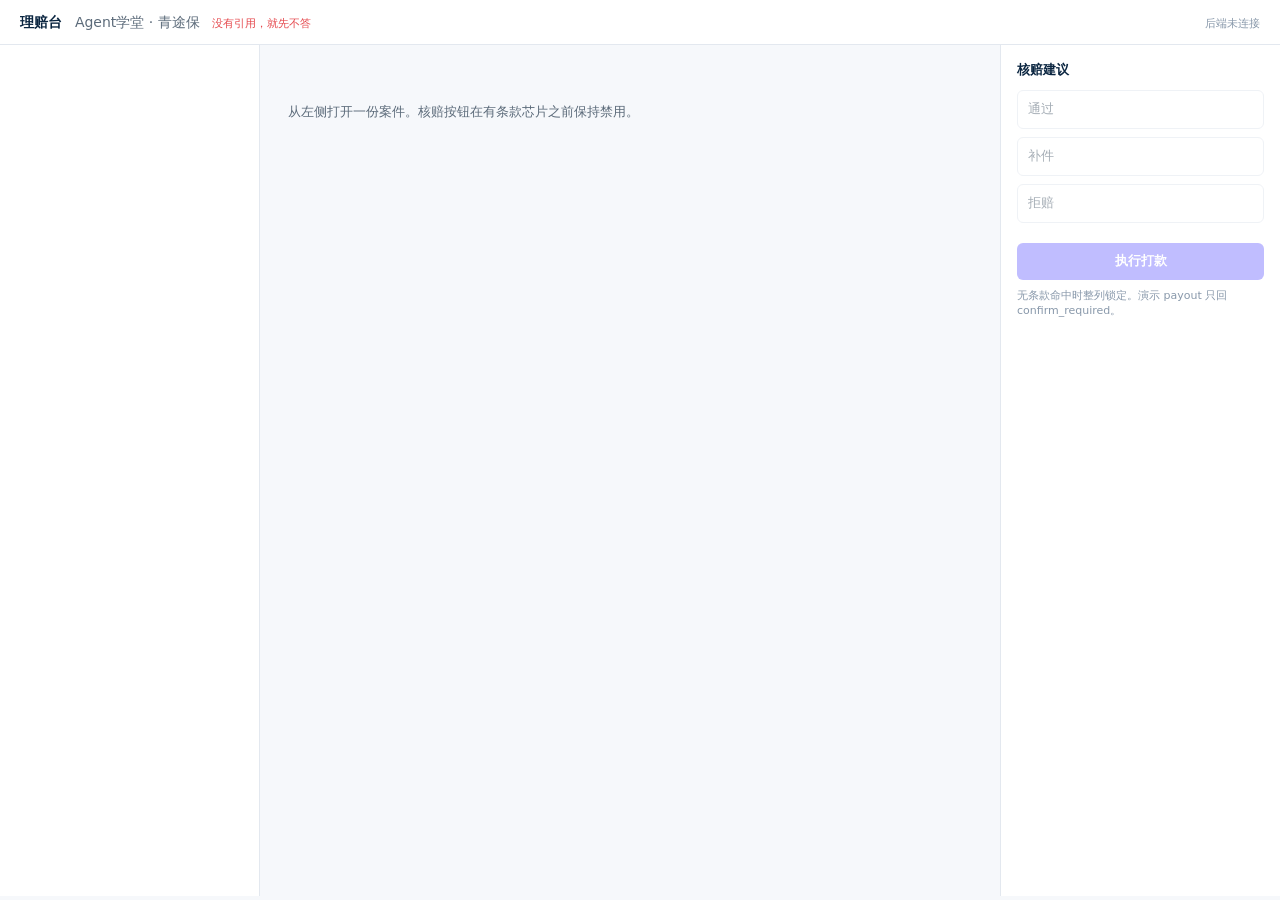
==== projects/claimdesk/src/claimdesk/static/index.html @ a87621c1 "Replace classroom capstones with ticket and claims ops desks. AskHall and IssueForge become a Week 5" ====
<!DOCTYPE html>
<html lang="zh-CN">
<head>
  <meta charset="utf-8" />
  <meta name="viewport" content="width=device-width, initial-scale=1" />
  <title>青途保 · 理赔台</title>
  <style>
    :root {
      --bg: #f6f8fb;
      --card: #ffffff;
      --line: #e3e8ef;
      --ink: #0a2540;
      --muted: #5c6b7a;
      --faint: #8898aa;
      --blurple: #635bff;
      --emerald: #0d9488;
      --emerald-bg: #ecfdf7;
      --rose: #e5484d;
      --rose-bg: #fff1f1;
      --amber: #b45309;
      --radius: 8px;
    }
    * { box-sizing: border-box; }
    html, body { height: 100%; }
    body {
      margin: 0; background: var(--bg); color: var(--ink);
      font: 13px/1.45 ui-sans-serif, system-ui, -apple-system, "Segoe UI", sans-serif;
    }
    button, input { font: inherit; }
    header {
      background: var(--card); border-bottom: 1px solid var(--line);
      padding: 12px 20px; display: flex; align-items: baseline; gap: 12px;
    }
    header h1 { margin: 0; font-size: 14px; font-weight: 600; }
    header h1 span { color: var(--muted); font-weight: 500; margin-left: 8px; }
    .rule { margin: 0; color: var(--rose); font-size: 11px; }
    .mode { margin-left: auto; color: var(--faint); font-size: 11px; }
    .shell { display: grid; grid-template-columns: 260px 1fr 280px; height: calc(100% - 49px); }
    .queue { border-right: 1px solid var(--line); background: var(--card); overflow: auto; }
    .qrow { padding: 10px 14px; border-bottom: 1px solid var(--line); cursor: pointer; }
    .qrow:hover { background: #f4f6fb; }
    .qrow.on { box-shadow: inset 2px 0 0 var(--blurple); background: #f4f6ff; }
    .qrow .t { font-size: 13px; }
    .qrow .m { color: var(--muted); font-size: 11px; font-variant-numeric: tabular-nums; margin-top: 2px; }
    .main { overflow: auto; padding: 18px 20px 40px; }
    .hero {
      background: var(--card); border: 1px solid var(--line); border-radius: var(--radius);
      padding: 16px 18px; display: flex; gap: 16px; align-items: flex-start;
    }
    .amt { font-size: 28px; font-weight: 600; letter-spacing: -0.03em; font-variant-numeric: tabular-nums; }
    .meta { color: var(--muted); font-size: 11px; margin-top: 4px; }
    .pill {
      border-radius: 999px; padding: 2px 8px; font-size: 11px; border: 1px solid var(--line);
      background: #f8fafc;
    }
    .pill.pass { color: var(--emerald); background: var(--emerald-bg); border-color: #c7f0e4; }
    .pill.deny, .pill.refuse { color: var(--rose); background: var(--rose-bg); border-color: #ffd4d4; }
    .pill.sup { color: var(--amber); background: #fff7ed; border-color: #fed7aa; }
    .banner {
      margin: 12px 0 0; padding: 8px 10px; border-radius: 6px;
      background: var(--rose-bg); color: #9f1239; border: 1px solid #ffd4d4; font-size: 12px;
    }
    .grid { display: grid; grid-template-columns: 1fr 1fr; gap: 12px; margin-top: 12px; }
    .card {
      background: var(--card); border: 1px solid var(--line); border-radius: var(--radius); padding: 12px 14px;
    }
    .card h3 { margin: 0 0 8px; font-size: 11px; letter-spacing: 0.06em; text-transform: uppercase; color: var(--muted); font-weight: 600; }
    .ev { display: flex; justify-content: space-between; padding: 6px 0; border-bottom: 1px solid #f0f3f7; font-size: 12px; }
    .ok { color: var(--emerald); } .no { color: var(--rose); }
    .chips { display: flex; flex-wrap: wrap; gap: 6px; }
    .chip {
      border: 1px solid #d6d3ff; background: #f4f3ff; color: #4338ca;
      border-radius: 999px; padding: 2px 8px; font-size: 11px; cursor: pointer;
      font-variant-numeric: tabular-nums;
    }
    .drawer {
      display: none; margin-top: 8px; padding: 8px; background: #0a2540; color: #e6edf5;
      font: 11px/1.45 ui-monospace, SFMono-Regular, Menlo, Consolas, monospace; white-space: pre-wrap;
      border-radius: 6px;
    }
    .drawer.open { display: block; }
    .letter { white-space: pre-wrap; font-size: 13px; }
    .audit { list-style: none; margin: 0; padding: 0; }
    .audit li { padding: 6px 0; border-bottom: 1px solid #f0f3f7; font-size: 12px; }
    .rail { border-left: 1px solid var(--line); background: var(--card); padding: 16px; }
    .rail h2 { margin: 0 0 10px; font-size: 13px; }
    .choice {
      width: 100%; margin: 0 0 8px; padding: 9px 10px; border-radius: 6px;
      border: 1px solid var(--line); background: #fff; text-align: left; cursor: not-allowed;
      color: var(--muted);
    }
    .choice[data-on="1"] { border-color: var(--blurple); color: var(--ink); box-shadow: inset 2px 0 0 var(--blurple); }
    .choice:disabled { opacity: 0.55; }
    .pay {
      width: 100%; margin-top: 12px; padding: 9px 10px; border: 0; border-radius: 6px;
      background: var(--blurple); color: #fff; font-weight: 600; cursor: pointer;
    }
    .pay:disabled { opacity: 0.4; cursor: not-allowed; }
    .hint { color: var(--faint); font-size: 11px; margin-top: 8px; }
    .empty { color: var(--muted); padding: 40px 8px; }
    @media (max-width: 980px) {
      .shell { grid-template-columns: 1fr; }
      .grid { grid-template-columns: 1fr; }
    }
  </style>
</head>
<body>
  <header>
    <h1>理赔台 <span>Agent学堂 · 青途保</span></h1>
    <p class="rule">没有引用，就先不答</p>
    <span class="mode" id="mode">检查中…</span>
  </header>
  <div class="shell">
    <aside class="queue" id="queue"></aside>
    <section class="main" id="main">
      <div class="empty">从左侧打开一份案件。核赔按钮在有条款芯片之前保持禁用。</div>
    </section>
    <aside class="rail">
      <h2>核赔建议</h2>
      <button class="choice" id="c-pass" disabled>通过</button>
      <button class="choice" id="c-sup" disabled>补件</button>
      <button class="choice" id="c-deny" disabled>拒赔</button>
      <button class="pay" id="pay" disabled>执行打款</button>
      <p class="hint" id="hint">无条款命中时整列锁定。演示 payout 只回 confirm_required。</p>
    </aside>
  </div>
  <script>
    let cases = [], active = null;
    const yuan = (n) => "¥" + Number(n || 0).toFixed(2);
    const recClass = (r) => ({"通过":"pass","补件":"sup","拒赔":"deny","拒审":"refuse"}[r] || "");

    async function boot() {
      try {
        const h = await (await fetch("/api/health")).json();
        document.getElementById("mode").textContent = h.llm ? "模型已开" : "抽取式 · 无 Key";
      } catch { document.getElementById("mode").textContent = "后端未连接"; }
      cases = (await (await fetch("/api/queue")).json()).cases || [];
      renderQueue();
      const want = new URLSearchParams(location.search).get("case");
      const pick = cases.find((c) => c.case_id === want || (c.claim || {}).fixture_id === want) || cases[0];
      if (pick) openCase(pick.case_id);
    }

    function renderQueue() {
      const el = document.getElementById("queue");
      el.innerHTML = "";
      cases.forEach((c) => {
        const cl = c.claim || {};
        const rec = (c.decision || {}).recommendation || "";
        const div = document.createElement("div");
        div.className = "qrow" + (active === c.case_id ? " on" : "");
        div.innerHTML = `<div class="t">${esc(cl.insured_name || c.case_id)} · ${esc(cl.product === "freight" ? "运费险" : "意外险")}</div>
          <div class="m">${yuan(cl.amount_yuan)} · ${esc(rec)} · ${esc(c.policy_version || "")}</div>`;
        div.addEventListener("click", () => openCase(c.case_id));
        el.appendChild(div);
      });
    }

    async function openCase(id) {
      active = id;
      renderQueue();
      const d = await (await fetch("/api/case/" + encodeURIComponent(id))).json();
      const cl = d.claim || {};
      const rec = (d.decision || {}).recommendation || "";
      const cites = d.citations || [];
      const checks = ((d.docs || {}).checklist || []).map((x) =>
        `<div class="ev"><span>${esc(x.item)}</span><span class="${x.ok ? "ok" : "no"}">${x.ok ? "已交" : "缺"}</span></div>`
      ).join("");
      const chips = cites.map((c) => `<button class="chip" data-ref="${esc(c)}">${esc(c)}</button>`).join("");
      const atts = (cl.attachments || []).map((a) =>
        `<div class="ev"><span>${esc(a.name || a.file_id)}</span><span class="m">${esc(a.file_id || "")}</span></div>`
      ).join("");
      const audit = (d.audit || []).map((a) => `<li>${esc(role(a.role))} · ${esc(a.detail || a.action)}</li>`).join("");
      document.getElementById("main").innerHTML = `
        <div class="hero">
          <div>
            <div class="amt">${yuan(cl.amount_yuan)}</div>
            <div class="meta">${esc(cl.id)} · ${esc(cl.policy_no)} · 出险 ${esc((cl.incident_at || "").slice(0,10))}</div>
          </div>
          <span class="pill ${recClass(rec)}">${esc(rec || "待审")}</span>
          <span class="pill">条款 ${esc(d.policy_version || "—")}</span>
        </div>
        ${d.banner ? `<div class="banner">${esc(d.banner)}</div>` : ""}
        <div class="grid">
          <div class="card"><h3>材料质检</h3>${checks || "<div class='empty'>无清单</div>"}</div>
          <div class="card"><h3>证据</h3>${atts || "<div class='empty'>未列附件</div>"}</div>
        </div>
        <div class="card" style="margin-top:12px"><h3>条款引用</h3>
          <div class="chips">${chips || "<span class='hint'>无芯片 · 核赔锁定</span>"}</div>
          <pre class="drawer" id="drawer"></pre>
        </div>
        <div class="card" style="margin-top:12px"><h3>决定书草稿</h3>
          <div class="letter">${esc(d.draft_reply || "")}</div>
        </div>
        <div class="card" style="margin-top:12px"><h3>Audit</h3>
          <ul class="audit">${audit}</ul>
          <p class="hint">idempotency_key ${esc(d.idempotency_key || "")}</p>
        </div>`;
      const locked = cites.length === 0;
      ["c-pass","c-sup","c-deny"].forEach((id) => {
        const b = document.getElementById(id);
        b.disabled = locked;
        b.dataset.on = "0";
      });
      const map = {"通过":"c-pass","补件":"c-sup","拒赔":"c-deny"};
      if (map[rec]) document.getElementById(map[rec]).dataset.on = "1";
      document.getElementById("pay").disabled = true;
      document.getElementById("hint").textContent = locked
        ? "没有引用，就先不答。核赔列已锁定。"
        : "建议已写出。打款键对人开放，演示仍返回 confirm_required。";
      const drawer = document.getElementById("drawer");
      document.querySelectorAll(".chip").forEach((btn) => {
        btn.addEventListener("click", async () => {
          const cite = await (await fetch("/api/cite?ref=" + encodeURIComponent(btn.dataset.ref))).json();
          drawer.classList.add("open");
          drawer.textContent = cite.ok ? cite.snippet : (cite.error || "打不开");
        });
      });
    }

    function role(r) {
      return ({docs_check:"材料质检", clause:"条款员", adjudicator:"核赔员", store:"账本", human:"同事"}[r] || r);
    }
    function esc(s) {
      return String(s ?? "").replace(/[&<>"']/g, (c) => ({"&":"&amp;","<":"&lt;",">":"&gt;","\"":"&quot;","'":"&#39;"}[c]));
    }
    document.getElementById("pay").addEventListener("click", async () => {
      if (!active) return;
      const out = await (await fetch("/api/execute", {
        method: "POST", headers: {"Content-Type":"application/json"},
        body: JSON.stringify({case_id: active, confirm: true})
      })).json();
      document.getElementById("hint").textContent = out.message || "未打款";
    });
    boot();
  </script>
</body>
</html>
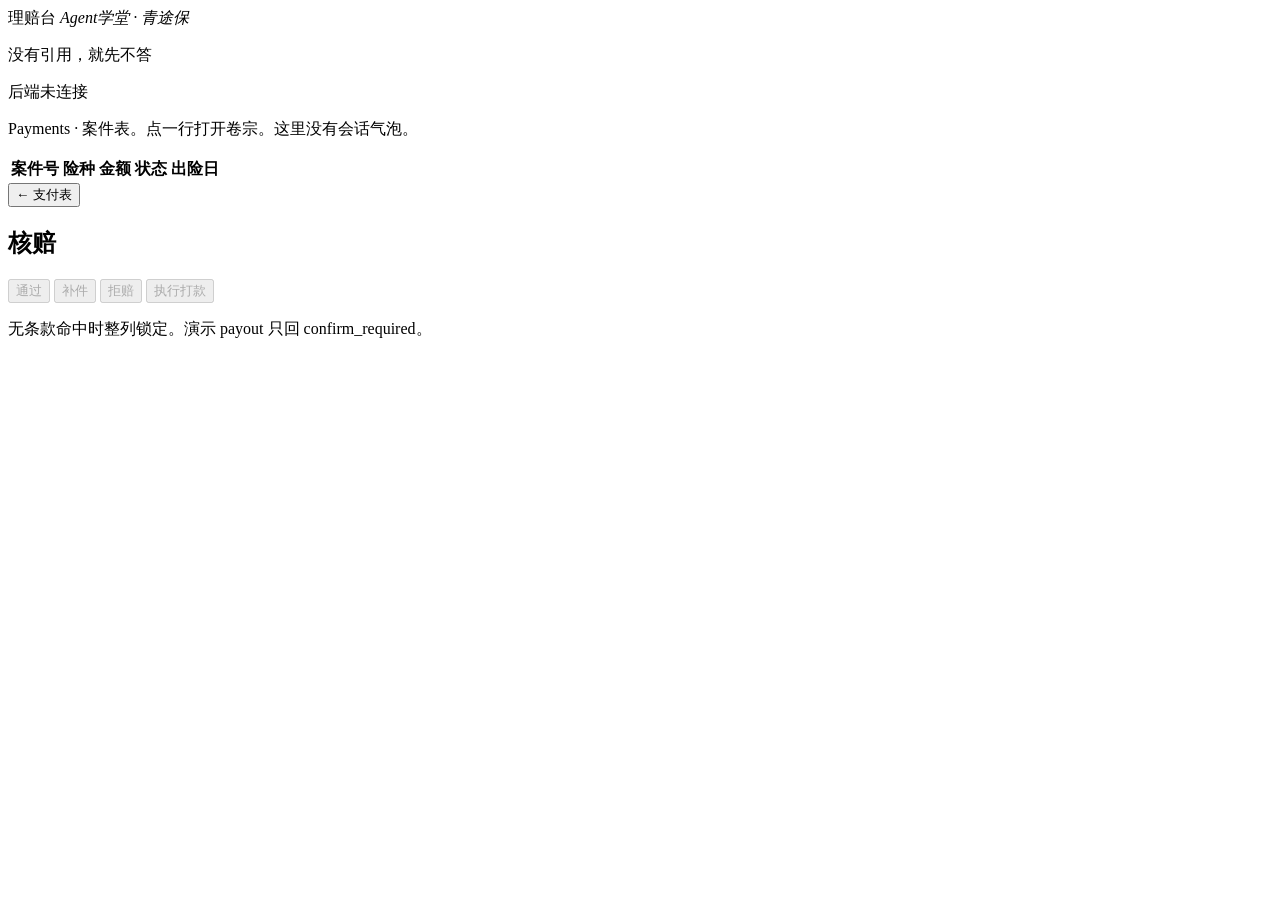
==== commit 70f7122e: "Split ticketdesk and claimdesk into two light design systems. 工单台 is a teal Intercom inbox (bubbles," ====
--- a/projects/claimdesk/src/claimdesk/static/index.html
+++ b/projects/claimdesk/src/claimdesk/static/index.html
@@ -4,233 +4,159 @@
   <meta charset="utf-8" />
   <meta name="viewport" content="width=device-width, initial-scale=1" />
   <title>青途保 · 理赔台</title>
-  <style>
-    :root {
-      --bg: #f6f8fb;
-      --card: #ffffff;
-      --line: #e3e8ef;
-      --ink: #0a2540;
-      --muted: #5c6b7a;
-      --faint: #8898aa;
-      --blurple: #635bff;
-      --emerald: #0d9488;
-      --emerald-bg: #ecfdf7;
-      --rose: #e5484d;
-      --rose-bg: #fff1f1;
-      --amber: #b45309;
-      --radius: 8px;
-    }
-    * { box-sizing: border-box; }
-    html, body { height: 100%; }
-    body {
-      margin: 0; background: var(--bg); color: var(--ink);
-      font: 13px/1.45 ui-sans-serif, system-ui, -apple-system, "Segoe UI", sans-serif;
-    }
-    button, input { font: inherit; }
-    header {
-      background: var(--card); border-bottom: 1px solid var(--line);
-      padding: 12px 20px; display: flex; align-items: baseline; gap: 12px;
-    }
-    header h1 { margin: 0; font-size: 14px; font-weight: 600; }
-    header h1 span { color: var(--muted); font-weight: 500; margin-left: 8px; }
-    .rule { margin: 0; color: var(--rose); font-size: 11px; }
-    .mode { margin-left: auto; color: var(--faint); font-size: 11px; }
-    .shell { display: grid; grid-template-columns: 260px 1fr 280px; height: calc(100% - 49px); }
-    .queue { border-right: 1px solid var(--line); background: var(--card); overflow: auto; }
-    .qrow { padding: 10px 14px; border-bottom: 1px solid var(--line); cursor: pointer; }
-    .qrow:hover { background: #f4f6fb; }
-    .qrow.on { box-shadow: inset 2px 0 0 var(--blurple); background: #f4f6ff; }
-    .qrow .t { font-size: 13px; }
-    .qrow .m { color: var(--muted); font-size: 11px; font-variant-numeric: tabular-nums; margin-top: 2px; }
-    .main { overflow: auto; padding: 18px 20px 40px; }
-    .hero {
-      background: var(--card); border: 1px solid var(--line); border-radius: var(--radius);
-      padding: 16px 18px; display: flex; gap: 16px; align-items: flex-start;
-    }
-    .amt { font-size: 28px; font-weight: 600; letter-spacing: -0.03em; font-variant-numeric: tabular-nums; }
-    .meta { color: var(--muted); font-size: 11px; margin-top: 4px; }
-    .pill {
-      border-radius: 999px; padding: 2px 8px; font-size: 11px; border: 1px solid var(--line);
-      background: #f8fafc;
-    }
-    .pill.pass { color: var(--emerald); background: var(--emerald-bg); border-color: #c7f0e4; }
-    .pill.deny, .pill.refuse { color: var(--rose); background: var(--rose-bg); border-color: #ffd4d4; }
-    .pill.sup { color: var(--amber); background: #fff7ed; border-color: #fed7aa; }
-    .banner {
-      margin: 12px 0 0; padding: 8px 10px; border-radius: 6px;
-      background: var(--rose-bg); color: #9f1239; border: 1px solid #ffd4d4; font-size: 12px;
-    }
-    .grid { display: grid; grid-template-columns: 1fr 1fr; gap: 12px; margin-top: 12px; }
-    .card {
-      background: var(--card); border: 1px solid var(--line); border-radius: var(--radius); padding: 12px 14px;
-    }
-    .card h3 { margin: 0 0 8px; font-size: 11px; letter-spacing: 0.06em; text-transform: uppercase; color: var(--muted); font-weight: 600; }
-    .ev { display: flex; justify-content: space-between; padding: 6px 0; border-bottom: 1px solid #f0f3f7; font-size: 12px; }
-    .ok { color: var(--emerald); } .no { color: var(--rose); }
-    .chips { display: flex; flex-wrap: wrap; gap: 6px; }
-    .chip {
-      border: 1px solid #d6d3ff; background: #f4f3ff; color: #4338ca;
-      border-radius: 999px; padding: 2px 8px; font-size: 11px; cursor: pointer;
-      font-variant-numeric: tabular-nums;
-    }
-    .drawer {
-      display: none; margin-top: 8px; padding: 8px; background: #0a2540; color: #e6edf5;
-      font: 11px/1.45 ui-monospace, SFMono-Regular, Menlo, Consolas, monospace; white-space: pre-wrap;
-      border-radius: 6px;
-    }
-    .drawer.open { display: block; }
-    .letter { white-space: pre-wrap; font-size: 13px; }
-    .audit { list-style: none; margin: 0; padding: 0; }
-    .audit li { padding: 6px 0; border-bottom: 1px solid #f0f3f7; font-size: 12px; }
-    .rail { border-left: 1px solid var(--line); background: var(--card); padding: 16px; }
-    .rail h2 { margin: 0 0 10px; font-size: 13px; }
-    .choice {
-      width: 100%; margin: 0 0 8px; padding: 9px 10px; border-radius: 6px;
-      border: 1px solid var(--line); background: #fff; text-align: left; cursor: not-allowed;
-      color: var(--muted);
-    }
-    .choice[data-on="1"] { border-color: var(--blurple); color: var(--ink); box-shadow: inset 2px 0 0 var(--blurple); }
-    .choice:disabled { opacity: 0.55; }
-    .pay {
-      width: 100%; margin-top: 12px; padding: 9px 10px; border: 0; border-radius: 6px;
-      background: var(--blurple); color: #fff; font-weight: 600; cursor: pointer;
-    }
-    .pay:disabled { opacity: 0.4; cursor: not-allowed; }
-    .hint { color: var(--faint); font-size: 11px; margin-top: 8px; }
-    .empty { color: var(--muted); padding: 40px 8px; }
-    @media (max-width: 980px) {
-      .shell { grid-template-columns: 1fr; }
-      .grid { grid-template-columns: 1fr; }
-    }
-  </style>
+  <link rel="stylesheet" href="/static/claimdesk.css" />
 </head>
-<body>
-  <header>
-    <h1>理赔台 <span>Agent学堂 · 青途保</span></h1>
-    <p class="rule">没有引用，就先不答</p>
-    <span class="mode" id="mode">检查中…</span>
+<body class="cd-body">
+  <header class="cd-bar">
+    <div class="cd-mark">理赔台 <em>Agent学堂 · 青途保</em></div>
+    <p class="cd-law">没有引用，就先不答</p>
+    <span class="cd-env" id="cd-env">检查中…</span>
   </header>
-  <div class="shell">
-    <aside class="queue" id="queue"></aside>
-    <section class="main" id="main">
-      <div class="empty">从左侧打开一份案件。核赔按钮在有条款芯片之前保持禁用。</div>
-    </section>
-    <aside class="rail">
-      <h2>核赔建议</h2>
-      <button class="choice" id="c-pass" disabled>通过</button>
-      <button class="choice" id="c-sup" disabled>补件</button>
-      <button class="choice" id="c-deny" disabled>拒赔</button>
-      <button class="pay" id="pay" disabled>执行打款</button>
-      <p class="hint" id="hint">无条款命中时整列锁定。演示 payout 只回 confirm_required。</p>
-    </aside>
-  </div>
+
+  <section class="cd-board" id="cd-board">
+    <p class="cd-caption">Payments · 案件表。点一行打开卷宗。这里没有会话气泡。</p>
+    <table class="cd-grid">
+      <thead>
+        <tr>
+          <th>案件号</th>
+          <th>险种</th>
+          <th class="cd-num">金额</th>
+          <th>状态</th>
+          <th>出险日</th>
+        </tr>
+      </thead>
+      <tbody id="cd-rows"></tbody>
+    </table>
+  </section>
+
+  <section class="cd-file" id="cd-file">
+    <button class="cd-back" id="cd-back" type="button">← 支付表</button>
+    <div class="cd-split">
+      <div class="cd-main" id="cd-main"></div>
+      <aside class="cd-col">
+        <h2>核赔</h2>
+        <button class="cd-act" id="cd-pass" disabled>通过</button>
+        <button class="cd-act" id="cd-sup" disabled>补件</button>
+        <button class="cd-act" id="cd-deny" disabled>拒赔</button>
+        <button class="cd-cash" id="cd-cash" disabled>执行打款</button>
+        <p class="cd-fine" id="cd-fine">无条款命中时整列锁定。演示 payout 只回 confirm_required。</p>
+      </aside>
+    </div>
+  </section>
+
   <script>
     let cases = [], active = null;
+    const $ = (id) => document.getElementById(id);
+    const esc = (s) => String(s ?? "").replace(/[&<>"']/g, (c) => ({
+      "&": "&amp;", "<": "&lt;", ">": "&gt;", "\"": "&quot;", "'": "&#39;"
+    }[c]));
     const yuan = (n) => "¥" + Number(n || 0).toFixed(2);
-    const recClass = (r) => ({"通过":"pass","补件":"sup","拒赔":"deny","拒审":"refuse"}[r] || "");
+    const product = (p) => p === "accident" ? "意外险" : "运费险";
+    const recClass = (r) => ({ "通过": "cd-st-ok", "补件": "cd-st-hold", "拒赔": "cd-st-no", "拒审": "cd-st-no" }[r] || "");
+    const role = (r) => ({ docs_check: "材料质检", clause: "条款员", adjudicator: "核赔员", store: "账本", human: "同事" }[r] || r);
 
-    async function boot() {
-      try {
-        const h = await (await fetch("/api/health")).json();
-        document.getElementById("mode").textContent = h.llm ? "模型已开" : "抽取式 · 无 Key";
-      } catch { document.getElementById("mode").textContent = "后端未连接"; }
-      cases = (await (await fetch("/api/queue")).json()).cases || [];
-      renderQueue();
-      const want = new URLSearchParams(location.search).get("case");
-      const pick = cases.find((c) => c.case_id === want || (c.claim || {}).fixture_id === want) || cases[0];
-      if (pick) openCase(pick.case_id);
+    function showBoard() {
+      $("cd-board").style.display = "block";
+      $("cd-file").classList.remove("cd-file-on");
+      active = null;
+      history.replaceState(null, "", location.pathname);
+      renderRows();
     }
 
-    function renderQueue() {
-      const el = document.getElementById("queue");
-      el.innerHTML = "";
-      cases.forEach((c) => {
+    function showFile() {
+      $("cd-board").style.display = "none";
+      $("cd-file").classList.add("cd-file-on");
+    }
+
+    function renderRows() {
+      $("cd-rows").innerHTML = cases.map((c) => {
         const cl = c.claim || {};
-        const rec = (c.decision || {}).recommendation || "";
-        const div = document.createElement("div");
-        div.className = "qrow" + (active === c.case_id ? " on" : "");
-        div.innerHTML = `<div class="t">${esc(cl.insured_name || c.case_id)} · ${esc(cl.product === "freight" ? "运费险" : "意外险")}</div>
-          <div class="m">${yuan(cl.amount_yuan)} · ${esc(rec)} · ${esc(c.policy_version || "")}</div>`;
-        div.addEventListener("click", () => openCase(c.case_id));
-        el.appendChild(div);
+        const rec = (c.decision || {}).recommendation || "待审";
+        return `<tr class="cd-tr" data-id="${esc(c.case_id)}">
+          <td>${esc(cl.id || c.case_id)}</td>
+          <td>${esc(product(cl.product))}</td>
+          <td class="cd-num">${yuan(cl.amount_yuan)}</td>
+          <td><span class="cd-st ${recClass(rec)}">${esc(rec)}</span></td>
+          <td>${esc((cl.incident_at || "").slice(0, 10))}</td>
+        </tr>`;
+      }).join("");
+      $("cd-rows").querySelectorAll(".cd-tr").forEach((tr) => {
+        tr.addEventListener("click", () => openCase(tr.dataset.id));
       });
     }
 
     async function openCase(id) {
       active = id;
-      renderQueue();
+      showFile();
       const d = await (await fetch("/api/case/" + encodeURIComponent(id))).json();
+      if (d.ok === false) return;
       const cl = d.claim || {};
       const rec = (d.decision || {}).recommendation || "";
       const cites = d.citations || [];
-      const checks = ((d.docs || {}).checklist || []).map((x) =>
-        `<div class="ev"><span>${esc(x.item)}</span><span class="${x.ok ? "ok" : "no"}">${x.ok ? "已交" : "缺"}</span></div>`
+      const tags = cites.map((x) => `<button class="cd-tag" type="button" data-ref="${esc(x)}">${esc(x)}</button>`).join("");
+      const thumbs = (cl.attachments || []).map((a) => {
+        const name = a.name || a.file_id || "文件";
+        const kind = a.kind || a.file_id || "";
+        return `<div class="cd-thumb"><div class="cd-thumb-mark">${esc(String(name).slice(0, 1))}</div>${esc(name)}<br>${esc(kind)}</div>`;
+      }).join("");
+      const log = (d.audit || []).map((a) =>
+        `<li class="cd-logitem"><b>${esc(role(a.role))}</b> · ${esc(a.detail || a.action)}</li>`
       ).join("");
-      const chips = cites.map((c) => `<button class="chip" data-ref="${esc(c)}">${esc(c)}</button>`).join("");
-      const atts = (cl.attachments || []).map((a) =>
-        `<div class="ev"><span>${esc(a.name || a.file_id)}</span><span class="m">${esc(a.file_id || "")}</span></div>`
-      ).join("");
-      const audit = (d.audit || []).map((a) => `<li>${esc(role(a.role))} · ${esc(a.detail || a.action)}</li>`).join("");
-      document.getElementById("main").innerHTML = `
-        <div class="hero">
-          <div>
-            <div class="amt">${yuan(cl.amount_yuan)}</div>
-            <div class="meta">${esc(cl.id)} · ${esc(cl.policy_no)} · 出险 ${esc((cl.incident_at || "").slice(0,10))}</div>
-          </div>
-          <span class="pill ${recClass(rec)}">${esc(rec || "待审")}</span>
-          <span class="pill">条款 ${esc(d.policy_version || "—")}</span>
-        </div>
-        ${d.banner ? `<div class="banner">${esc(d.banner)}</div>` : ""}
-        <div class="grid">
-          <div class="card"><h3>材料质检</h3>${checks || "<div class='empty'>无清单</div>"}</div>
-          <div class="card"><h3>证据</h3>${atts || "<div class='empty'>未列附件</div>"}</div>
-        </div>
-        <div class="card" style="margin-top:12px"><h3>条款引用</h3>
-          <div class="chips">${chips || "<span class='hint'>无芯片 · 核赔锁定</span>"}</div>
-          <pre class="drawer" id="drawer"></pre>
-        </div>
-        <div class="card" style="margin-top:12px"><h3>决定书草稿</h3>
-          <div class="letter">${esc(d.draft_reply || "")}</div>
-        </div>
-        <div class="card" style="margin-top:12px"><h3>Audit</h3>
-          <ul class="audit">${audit}</ul>
-          <p class="hint">idempotency_key ${esc(d.idempotency_key || "")}</p>
-        </div>`;
+      $("cd-main").innerHTML = `
+        <div class="cd-yen">${yuan(cl.amount_yuan)}</div>
+        <div class="cd-sub">${esc(cl.id)} · ${esc(cl.policy_no)} · 出险 ${esc((cl.incident_at || "").slice(0, 10))} · <span class="cd-st ${recClass(rec)}">${esc(rec || "待审")}</span> · ${esc(d.policy_version || "—")}</div>
+        <div class="cd-tags">${tags || `<span class="cd-fine">无条款标签</span>`}</div>
+        ${d.banner ? `<div class="cd-alert">${esc(d.banner)}</div>` : ""}
+        <ol class="cd-log">${log}</ol>
+        ${d.draft_reply ? `<div class="cd-letter">${esc(d.draft_reply)}</div>` : ""}
+        <div class="cd-thumbs">${thumbs || `<span class="cd-fine">无证据缩略图</span>`}</div>
+        <pre class="cd-snip" id="cd-snip"></pre>
+        <p class="cd-fine">idempotency_key ${esc(d.idempotency_key || "")}</p>`;
       const locked = cites.length === 0;
-      ["c-pass","c-sup","c-deny"].forEach((id) => {
-        const b = document.getElementById(id);
+      ["cd-pass", "cd-sup", "cd-deny"].forEach((bid) => {
+        const b = $(bid);
         b.disabled = locked;
-        b.dataset.on = "0";
+        b.classList.remove("cd-act-on");
       });
-      const map = {"通过":"c-pass","补件":"c-sup","拒赔":"c-deny"};
-      if (map[rec]) document.getElementById(map[rec]).dataset.on = "1";
-      document.getElementById("pay").disabled = true;
-      document.getElementById("hint").textContent = locked
+      const map = { "通过": "cd-pass", "补件": "cd-sup", "拒赔": "cd-deny" };
+      if (map[rec]) $(map[rec]).classList.add("cd-act-on");
+      $("cd-cash").disabled = true;
+      $("cd-fine").textContent = locked
         ? "没有引用，就先不答。核赔列已锁定。"
         : "建议已写出。打款键对人开放，演示仍返回 confirm_required。";
-      const drawer = document.getElementById("drawer");
-      document.querySelectorAll(".chip").forEach((btn) => {
+      $("cd-main").querySelectorAll(".cd-tag").forEach((btn) => {
         btn.addEventListener("click", async () => {
           const cite = await (await fetch("/api/cite?ref=" + encodeURIComponent(btn.dataset.ref))).json();
-          drawer.classList.add("open");
-          drawer.textContent = cite.ok ? cite.snippet : (cite.error || "打不开");
+          const snip = $("cd-snip");
+          snip.classList.add("cd-snip-on");
+          snip.textContent = cite.ok ? cite.snippet : (cite.error || "打不开");
         });
       });
+      history.replaceState(null, "", "?case=" + encodeURIComponent(id));
     }
 
-    function role(r) {
-      return ({docs_check:"材料质检", clause:"条款员", adjudicator:"核赔员", store:"账本", human:"同事"}[r] || r);
+    async function boot() {
+      try {
+        const h = await (await fetch("/api/health")).json();
+        $("cd-env").textContent = h.llm ? "模型已开" : "抽取式 · 无 Key";
+      } catch { $("cd-env").textContent = "后端未连接"; }
+      cases = ((await (await fetch("/api/queue")).json()).cases) || [];
+      renderRows();
+      const want = new URLSearchParams(location.search).get("case");
+      const pick = cases.find((c) => c.case_id === want || (c.claim || {}).fixture_id === want || (c.claim || {}).id === want);
+      if (want && pick) await openCase(pick.case_id);
+      else showBoard();
     }
-    function esc(s) {
-      return String(s ?? "").replace(/[&<>"']/g, (c) => ({"&":"&amp;","<":"&lt;",">":"&gt;","\"":"&quot;","'":"&#39;"}[c]));
-    }
-    document.getElementById("pay").addEventListener("click", async () => {
+
+    $("cd-back").addEventListener("click", showBoard);
+    $("cd-cash").addEventListener("click", async () => {
       if (!active) return;
       const out = await (await fetch("/api/execute", {
-        method: "POST", headers: {"Content-Type":"application/json"},
-        body: JSON.stringify({case_id: active, confirm: true})
+        method: "POST",
+        headers: { "Content-Type": "application/json" },
+        body: JSON.stringify({ case_id: active, confirm: true }),
       })).json();
-      document.getElementById("hint").textContent = out.message || "未打款";
+      $("cd-fine").textContent = out.message || "未打款";
     });
     boot();
   </script>
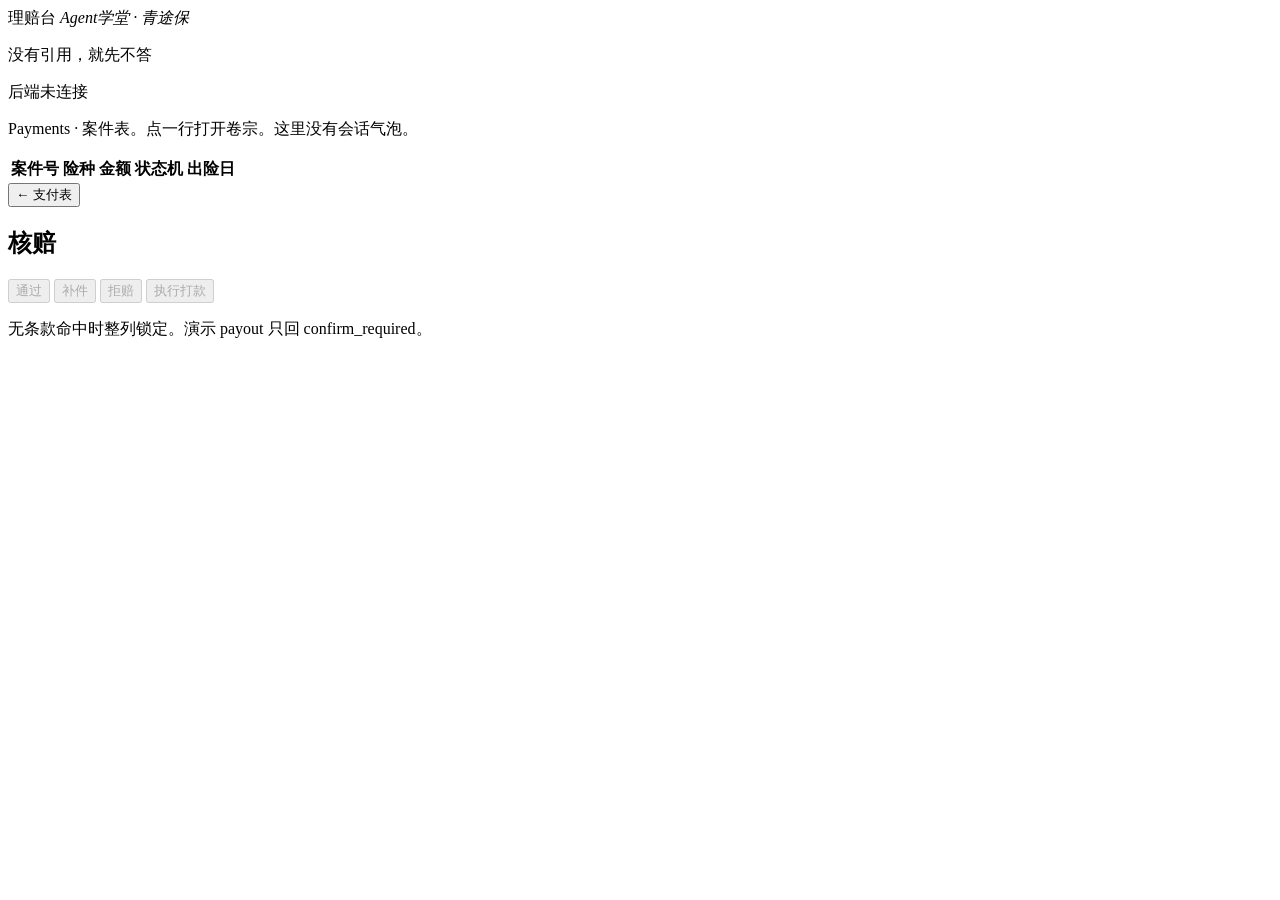
==== commit 804a4797: "Close ticketdesk and claimdesk ops gaps with fixtures. Add after-sales types, partial refunds, seven" ====
--- a/projects/claimdesk/src/claimdesk/static/index.html
+++ b/projects/claimdesk/src/claimdesk/static/index.html
@@ -21,7 +21,7 @@
           <th>案件号</th>
           <th>险种</th>
           <th class="cd-num">金额</th>
-          <th>状态</th>
+          <th>状态机</th>
           <th>出险日</th>
         </tr>
       </thead>
@@ -52,7 +52,8 @@
     }[c]));
     const yuan = (n) => "¥" + Number(n || 0).toFixed(2);
     const product = (p) => p === "accident" ? "意外险" : "运费险";
-    const recClass = (r) => ({ "通过": "cd-st-ok", "补件": "cd-st-hold", "拒赔": "cd-st-no", "拒审": "cd-st-no" }[r] || "");
+    const recClass = (r) => ({ "通过": "cd-st-ok", "补件": "cd-st-hold", "拒赔": "cd-st-no", "拒审": "cd-st-no", "差额": "cd-st-ok", "复议": "cd-st-hold" }[r] || "");
+    const statusOf = (c) => c.case_status || (c.decision || {}).case_status || (c.decision || {}).recommendation || "立案";
     const role = (r) => ({ docs_check: "材料质检", clause: "条款员", adjudicator: "核赔员", store: "账本", human: "同事" }[r] || r);
 
     function showBoard() {
@@ -72,11 +73,12 @@
       $("cd-rows").innerHTML = cases.map((c) => {
         const cl = c.claim || {};
         const rec = (c.decision || {}).recommendation || "待审";
+        const st = statusOf(c);
         return `<tr class="cd-tr" data-id="${esc(c.case_id)}">
           <td>${esc(cl.id || c.case_id)}</td>
           <td>${esc(product(cl.product))}</td>
           <td class="cd-num">${yuan(cl.amount_yuan)}</td>
-          <td><span class="cd-st ${recClass(rec)}">${esc(rec)}</span></td>
+          <td><span class="cd-st ${recClass(rec)}">${esc(st)}</span></td>
           <td>${esc((cl.incident_at || "").slice(0, 10))}</td>
         </tr>`;
       }).join("");
@@ -102,9 +104,11 @@
       const log = (d.audit || []).map((a) =>
         `<li class="cd-logitem"><b>${esc(role(a.role))}</b> · ${esc(a.detail || a.action)}</li>`
       ).join("");
+      const math = d.settlement || {};
       $("cd-main").innerHTML = `
-        <div class="cd-yen">${yuan(cl.amount_yuan)}</div>
-        <div class="cd-sub">${esc(cl.id)} · ${esc(cl.policy_no)} · 出险 ${esc((cl.incident_at || "").slice(0, 10))} · <span class="cd-st ${recClass(rec)}">${esc(rec || "待审")}</span> · ${esc(d.policy_version || "—")}</div>
+        <div class="cd-yen">${yuan(math.suggested_yuan != null ? math.suggested_yuan : cl.amount_yuan)}</div>
+        <div class="cd-sub">${esc(cl.id)} · ${esc(cl.policy_no)} · 出险 ${esc((cl.incident_at || "").slice(0, 10))} · <span class="cd-st ${recClass(rec)}">${esc(statusOf(d))}</span> · ${esc(rec || "待审")} · ${esc(d.policy_version || "—")}</div>
+        ${math.formula ? `<div class="cd-math">试算 ${esc(math.formula)}</div>` : ""}
         <div class="cd-tags">${tags || `<span class="cd-fine">无条款标签</span>`}</div>
         ${d.banner ? `<div class="cd-alert">${esc(d.banner)}</div>` : ""}
         <ol class="cd-log">${log}</ol>
@@ -118,7 +122,7 @@
         b.disabled = locked;
         b.classList.remove("cd-act-on");
       });
-      const map = { "通过": "cd-pass", "补件": "cd-sup", "拒赔": "cd-deny" };
+      const map = { "通过": "cd-pass", "差额": "cd-pass", "补件": "cd-sup", "拒赔": "cd-deny", "复议": "cd-sup" };
       if (map[rec]) $(map[rec]).classList.add("cd-act-on");
       $("cd-cash").disabled = true;
       $("cd-fine").textContent = locked
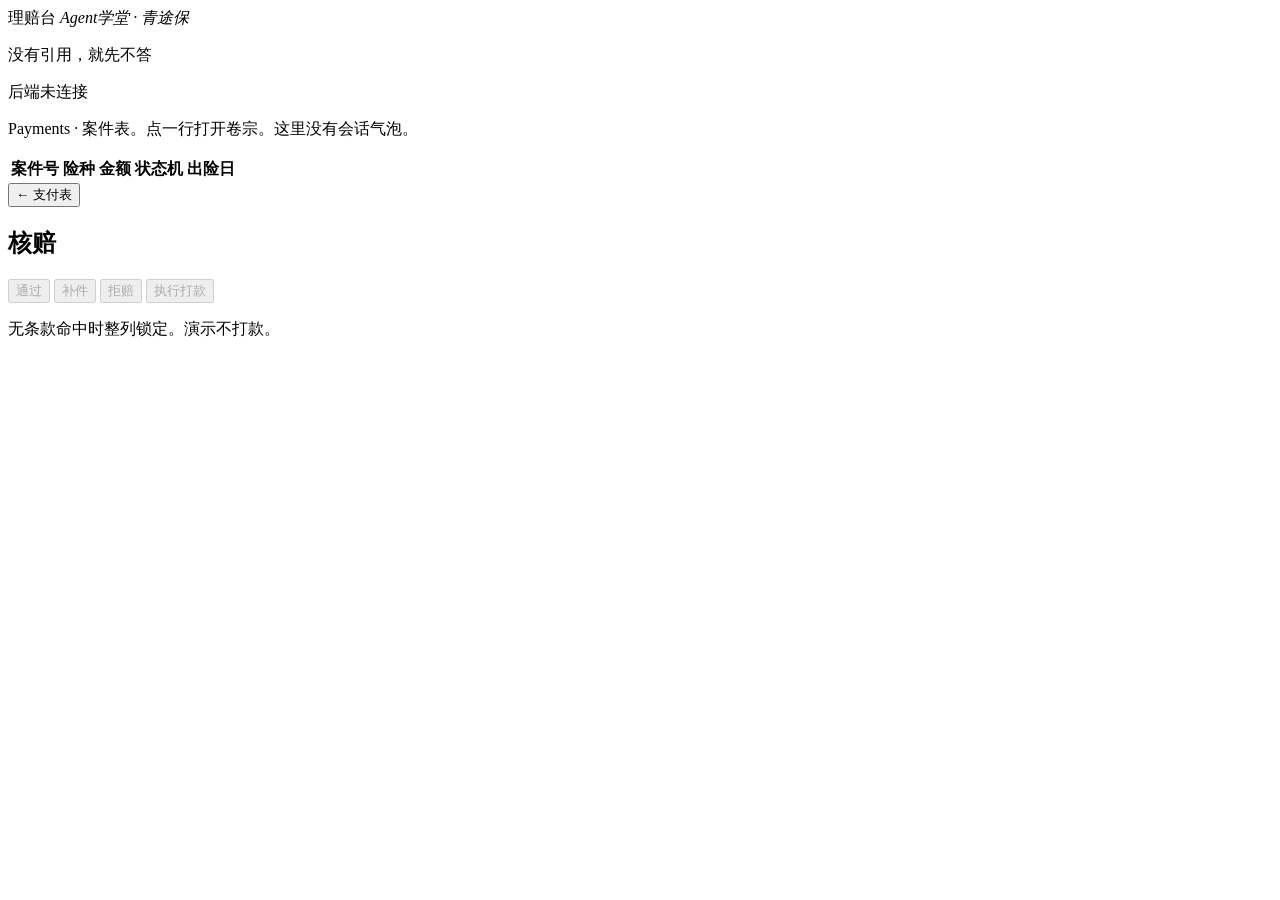
==== commit 924f9c8f: "Fix beginner-blocking setup, docs, and desk UI gaps. Stop hardcoding python3.11, split missing-.env " ====
--- a/projects/claimdesk/src/claimdesk/static/index.html
+++ b/projects/claimdesk/src/claimdesk/static/index.html
@@ -35,17 +35,18 @@
       <div class="cd-main" id="cd-main"></div>
       <aside class="cd-col">
         <h2>核赔</h2>
-        <button class="cd-act" id="cd-pass" disabled>通过</button>
-        <button class="cd-act" id="cd-sup" disabled>补件</button>
-        <button class="cd-act" id="cd-deny" disabled>拒赔</button>
-        <button class="cd-cash" id="cd-cash" disabled>执行打款</button>
-        <p class="cd-fine" id="cd-fine">无条款命中时整列锁定。演示 payout 只回 confirm_required。</p>
+        <button class="cd-act" id="cd-pass" type="button" disabled>通过</button>
+        <button class="cd-act" id="cd-sup" type="button" disabled>补件</button>
+        <button class="cd-act" id="cd-deny" type="button" disabled>拒赔</button>
+        <button class="cd-cash" id="cd-cash" type="button" disabled>执行打款</button>
+        <p class="cd-fine" id="cd-fine">无条款命中时整列锁定。演示不打款。</p>
       </aside>
     </div>
   </section>
+  <div class="cd-toast" id="cd-toast" hidden></div>
 
   <script>
-    let cases = [], active = null;
+    let cases = [], active = null, selectedRec = "";
     const $ = (id) => document.getElementById(id);
     const esc = (s) => String(s ?? "").replace(/[&<>"']/g, (c) => ({
       "&": "&amp;", "<": "&lt;", ">": "&gt;", "\"": "&quot;", "'": "&#39;"
@@ -55,6 +56,14 @@
     const recClass = (r) => ({ "通过": "cd-st-ok", "补件": "cd-st-hold", "拒赔": "cd-st-no", "拒审": "cd-st-no", "差额": "cd-st-ok", "复议": "cd-st-hold" }[r] || "");
     const statusOf = (c) => c.case_status || (c.decision || {}).case_status || (c.decision || {}).recommendation || "立案";
     const role = (r) => ({ docs_check: "材料质检", clause: "条款员", adjudicator: "核赔员", store: "账本", human: "同事" }[r] || r);
+    const showToast = (text) => {
+      const el = $("cd-toast");
+      el.hidden = false;
+      el.textContent = text;
+      clearTimeout(showToast._t);
+      showToast._t = setTimeout(() => { el.hidden = true; }, 4200);
+    };
+    const canPay = (rec, cites) => Boolean(cites && cites.length) && ["通过", "差额"].includes(rec);
 
     function showBoard() {
       $("cd-board").style.display = "block";
@@ -74,17 +83,27 @@
         const cl = c.claim || {};
         const rec = (c.decision || {}).recommendation || "待审";
         const st = statusOf(c);
-        return `<tr class="cd-tr" data-id="${esc(c.case_id)}">
-          <td>${esc(cl.id || c.case_id)}</td>
-          <td>${esc(product(cl.product))}</td>
-          <td class="cd-num">${yuan(cl.amount_yuan)}</td>
-          <td><span class="cd-st ${recClass(rec)}">${esc(st)}</span></td>
-          <td>${esc((cl.incident_at || "").slice(0, 10))}</td>
+        return `<tr class="cd-tr" data-case="${esc(c.case_id)}">
+          <td data-case="${esc(c.case_id)}">${esc(cl.id || c.case_id)}</td>
+          <td data-case="${esc(c.case_id)}">${esc(product(cl.product))}</td>
+          <td class="cd-num" data-case="${esc(c.case_id)}">${yuan(cl.amount_yuan)}</td>
+          <td data-case="${esc(c.case_id)}"><span class="cd-st ${recClass(rec)}">${esc(st)}</span></td>
+          <td data-case="${esc(c.case_id)}">${esc((cl.incident_at || "").slice(0, 10))}</td>
         </tr>`;
       }).join("");
-      $("cd-rows").querySelectorAll(".cd-tr").forEach((tr) => {
-        tr.addEventListener("click", () => openCase(tr.dataset.id));
+    }
+
+    function paintActs(d) {
+      const cites = (d && d.citations) || [];
+      const locked = cites.length === 0;
+      const rec = selectedRec || (d && d.decision && d.decision.recommendation) || "";
+      const map = { "通过": "cd-pass", "差额": "cd-pass", "补件": "cd-sup", "拒赔": "cd-deny", "复议": "cd-sup" };
+      ["cd-pass", "cd-sup", "cd-deny"].forEach((bid) => {
+        const b = $(bid);
+        b.disabled = locked;
+        b.classList.toggle("cd-act-on", !locked && map[rec] === bid);
       });
+      $("cd-cash").disabled = !canPay(rec, cites);
     }
 
     async function openCase(id) {
@@ -92,6 +111,8 @@
       showFile();
       const d = await (await fetch("/api/case/" + encodeURIComponent(id))).json();
       if (d.ok === false) return;
+      const i = cases.findIndex((x) => x.case_id === id);
+      if (i >= 0) cases[i] = d;
       const cl = d.claim || {};
       const rec = (d.decision || {}).recommendation || "";
       const cites = d.citations || [];
@@ -114,20 +135,14 @@
         <ol class="cd-log">${log}</ol>
         ${d.draft_reply ? `<div class="cd-letter">${esc(d.draft_reply)}</div>` : ""}
         <div class="cd-thumbs">${thumbs || `<span class="cd-fine">无证据缩略图</span>`}</div>
-        <pre class="cd-snip" id="cd-snip"></pre>
-        <p class="cd-fine">idempotency_key ${esc(d.idempotency_key || "")}</p>`;
-      const locked = cites.length === 0;
-      ["cd-pass", "cd-sup", "cd-deny"].forEach((bid) => {
-        const b = $(bid);
-        b.disabled = locked;
-        b.classList.remove("cd-act-on");
-      });
-      const map = { "通过": "cd-pass", "差额": "cd-pass", "补件": "cd-sup", "拒赔": "cd-deny", "复议": "cd-sup" };
-      if (map[rec]) $(map[rec]).classList.add("cd-act-on");
-      $("cd-cash").disabled = true;
-      $("cd-fine").textContent = locked
+        <pre class="cd-snip" id="cd-snip"></pre>`;
+      selectedRec = rec;
+      paintActs(d);
+      $("cd-fine").textContent = cites.length === 0
         ? "没有引用，就先不答。核赔列已锁定。"
-        : "建议已写出。打款键对人开放，演示仍返回 confirm_required。";
+        : (canPay(rec, cites)
+          ? "建议通过。打款须人点执行，演示不打款。"
+          : "建议已写出。通过案才能点打款；演示仍不打款。");
       $("cd-main").querySelectorAll(".cd-tag").forEach((btn) => {
         btn.addEventListener("click", async () => {
           const cite = await (await fetch("/api/cite?ref=" + encodeURIComponent(btn.dataset.ref))).json();
@@ -152,15 +167,34 @@
       else showBoard();
     }
 
+    $("cd-rows").addEventListener("click", (e) => {
+      const hit = e.target.closest("[data-case]");
+      if (!hit) return;
+      openCase(hit.getAttribute("data-case"));
+    });
     $("cd-back").addEventListener("click", showBoard);
+    const pickRec = { "cd-pass": "通过", "cd-sup": "补件", "cd-deny": "拒赔" };
+    ["cd-pass", "cd-sup", "cd-deny"].forEach((bid) => {
+      $(bid).addEventListener("click", () => {
+        if ($(bid).disabled || !active) return;
+        selectedRec = pickRec[bid];
+        const row = cases.find((c) => c.case_id === active) || {};
+        paintActs({ citations: row.citations || [], decision: { recommendation: selectedRec } });
+        $("cd-fine").textContent = canPay(selectedRec, row.citations || [])
+          ? "已改选通过。打款须人点执行，演示不打款。"
+          : "已记下核赔选择。演示不打款。";
+      });
+    });
     $("cd-cash").addEventListener("click", async () => {
-      if (!active) return;
+      if (!active || $("cd-cash").disabled) return;
       const out = await (await fetch("/api/execute", {
         method: "POST",
         headers: { "Content-Type": "application/json" },
         body: JSON.stringify({ case_id: active, confirm: true }),
       })).json();
-      $("cd-fine").textContent = out.message || "未打款";
+      const msg = out.message || "演示模式不打款，已记审计。";
+      $("cd-fine").textContent = msg;
+      showToast(msg);
     });
     boot();
   </script>
